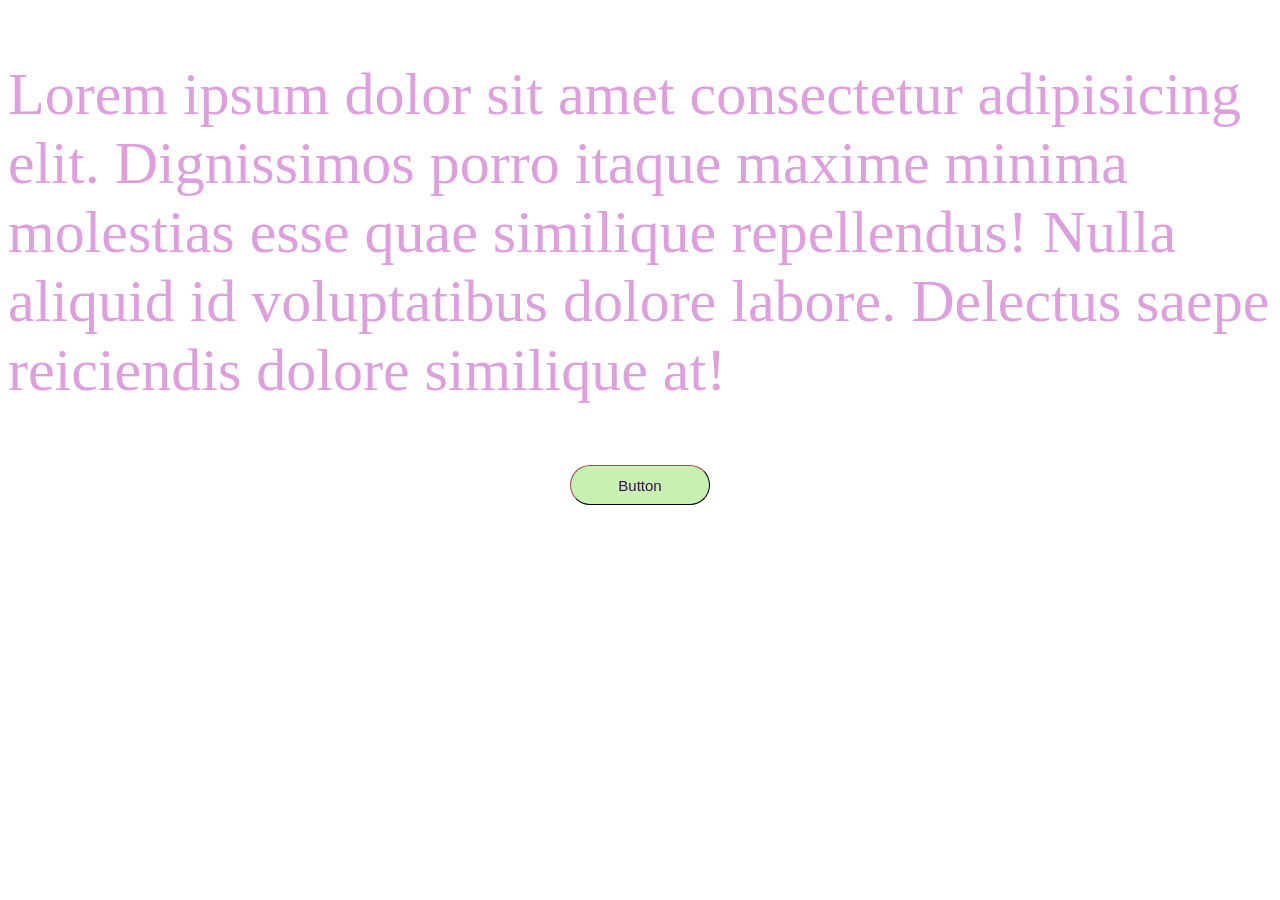
==== Lee/Lee.html @ 7524096f "lovely" ====
<!DOCTYPE html>
<html lang="en">
<head>
    <meta charset="UTF-8">
    <meta name="viewport" content="width=device-width, initial-scale=1.0">
    <link rel="stylesheet" href="styles.css">
    <title>My Portfolio</title>
</head>
<body>
    <p class="lorem">Lorem ipsum dolor sit amet consectetur adipisicing elit. Dignissimos porro itaque maxime minima molestias esse quae similique repellendus! Nulla aliquid id voluptatibus dolore labore. Delectus saepe reiciendis dolore similique at!</p>
    <a href="https://www.youtube.com/"><button class="button">Button</button></a> 
</body>
</html>
---- Lee/styles.css ----
.lorem {
    font-size: 60px;
    color: plum;
}
.button {
    width: 140px;
    height: 40px;
    border-radius: 50px;
    border-width: 0.3px;
    border-color: rgb(78, 35, 35);
    background-color: rgb(199, 241, 179);
    display: flex;
    align-items: center;
    margin: auto;
    justify-content: center;
    font-family: 'Lucida Sans', 'Lucida Sans Regular', 'Lucida Grande', 'Lucida Sans Unicode', Geneva, Verdana, sans-serif;
    cursor: pointer;
    font-size: 15px;
    color: rgb(56, 14, 76);
    transition: backround-color 0.3s ease;
}
a{
    text-decoration: none;
}
.button:hover{
    background-color: rgb(160, 202, 140);
}

.button:active{
    background-color: rgb(56, 14, 76);
    color: rgb(199, 241, 179);
}
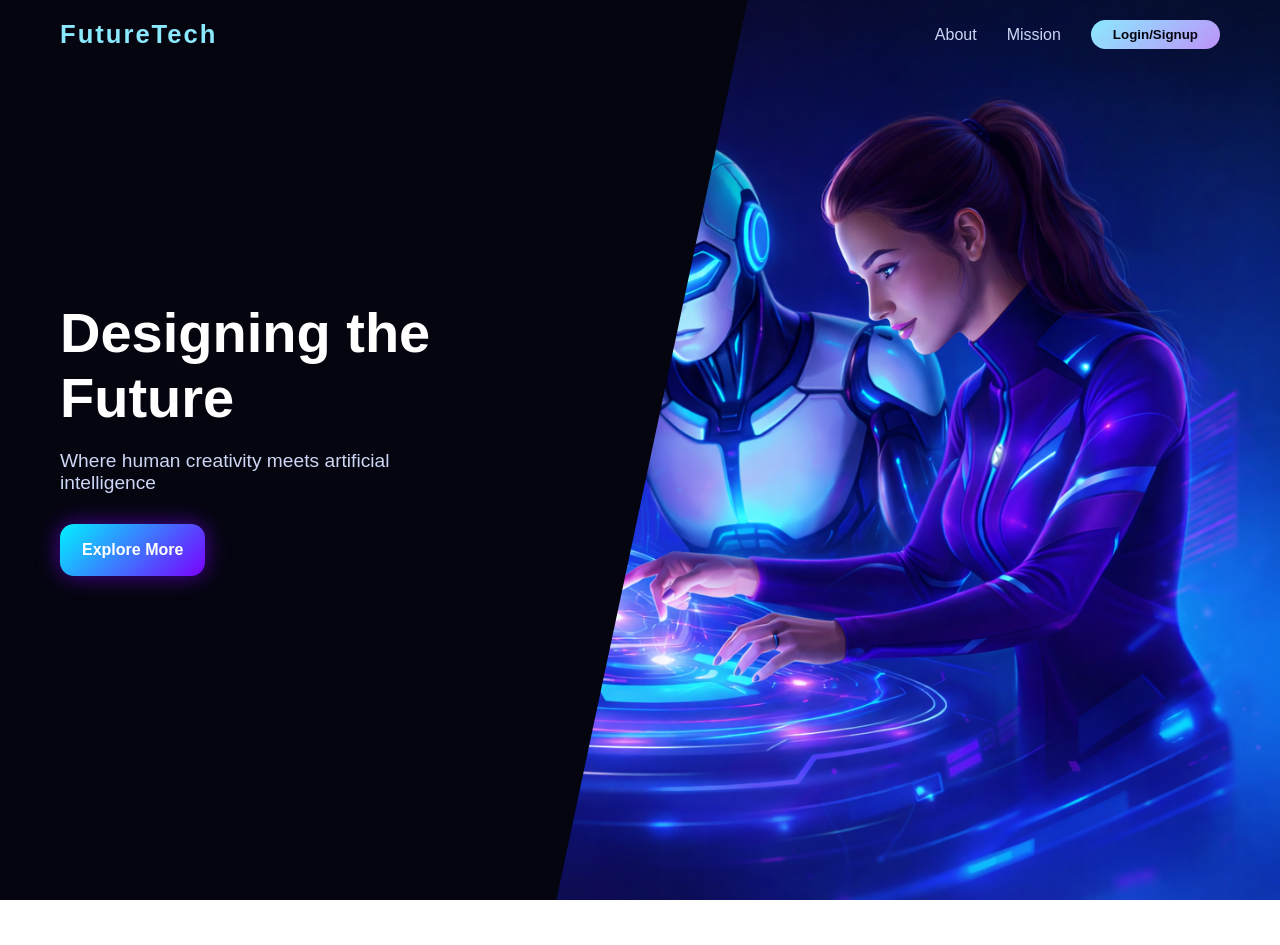
==== commit 02f54b5f: "update" ====
--- a/Lee/Lee.html
+++ b/Lee/Lee.html
@@ -1,13 +1,32 @@
 <!DOCTYPE html>
 <html lang="en">
 <head>
-    <meta charset="UTF-8">
-    <meta name="viewport" content="width=device-width, initial-scale=1.0">
-    <link rel="stylesheet" href="styles.css">
-    <title>My Portfolio</title>
+    <meta charset="UTF-8" />
+    <meta name="viewport" content="width=device-width, initial-scale=1.0" />
+    <title>FutureTech</title>
+    <link rel="stylesheet" href="styles.css" />
 </head>
 <body>
-    <p class="lorem">Lorem ipsum dolor sit amet consectetur adipisicing elit. Dignissimos porro itaque maxime minima molestias esse quae similique repellendus! Nulla aliquid id voluptatibus dolore labore. Delectus saepe reiciendis dolore similique at!</p>
-    <a href="https://www.youtube.com/"><button class="button">Button</button></a> 
+    <header class="hero-split">
+    <nav class="navbar">
+        <h1 class="logo">FutureTech</h1>
+        <ul>
+            <li><a href="#about">About</a></li>
+            <li><a href="#mission">Mission</a></li>
+            <li><button  class="cta-btn" onclick="openAuth()">Login/Signup</button></li>
+        </ul>
+    </nav>
+
+    <div class="left">
+        <div class="hero-content">
+            <h2>Designing the Future</h2>
+            <p>Where human creativity meets artificial intelligence</p>
+            <button class="primary-btn">Explore More</button>
+        </div>
+    </div>
+
+    <div class="right"></div>
+</header>
 </body>
-</html>+
+</html>
--- a/Lee/styles.css
+++ b/Lee/styles.css
@@ -1,33 +1,363 @@
-.lorem {
-    font-size: 60px;
-    color: plum;
-}
-.button {
-    width: 140px;
-    height: 40px;
-    border-radius: 50px;
-    border-width: 0.3px;
-    border-color: rgb(78, 35, 35);
-    background-color: rgb(199, 241, 179);
-    display: flex;
+/* RESET */
+* {
+    margin: 0;
+    padding: 0;
+    box-sizing: border-box;
+    font-family: "Segoe UI", sans-serif;
+}
+
+/* BODY */
+body {
+    background: #050510;
+    color: #ffffff;
+    overflow-x: hidden;
+}
+
+/* =========================
+   HERO SPLIT SECTION
+========================= */
+.hero-split {
+    display: flex;
+    height: 100vh;
+    width: 100%;
+    background: #050510;
+}
+
+/* LEFT SIDE (TEXT AREA) */
+.left {
+    width: 40%;
+    padding: 40px 60px;
+    position: relative;
+    z-index: 2;
+}
+
+/* RIGHT SIDE (IMAGE AREA) */
+.right {
+    width: 60%;
+    background: url("BG.png") right / cover no-repeat;
+    position: relative;
+}
+
+
+/* DIAGONAL DIVIDER */
+.right::before {
+    content: "";
+    position: absolute;
+    left: -100px;
+    top: 0;
+    width: 240px;
+    height: 100%;
+    background: #050510;
+    transform: skewX(-12deg);
+    z-index: 1;
+    pointer-events: none;
+}
+
+
+
+
+/* =========================
+   NAVBAR
+========================= */
+.navbar {
+    position: absolute;
+    top: 0;
+    left: 0;
+    width: 100%;
+    padding: 20px 60px;
+    display: flex;
+    justify-content: space-between;
     align-items: center;
-    margin: auto;
-    justify-content: center;
-    font-family: 'Lucida Sans', 'Lucida Sans Regular', 'Lucida Grande', 'Lucida Sans Unicode', Geneva, Verdana, sans-serif;
+    z-index: 10;
+}
+
+
+.logo {
+    font-size: 1.6rem;
+    letter-spacing: 2px;
+    color: #8be9fd;
+}
+
+.navbar ul {
+    display: flex;
+    list-style: none;
+    gap: 30px;
+    align-items: center; /* IMPORTANT */
+}
+
+.navbar a {
+    text-decoration: none;
+    color: #cdd6f4;
+    transition: color 0.3s ease;
+}
+
+.navbar a:hover {
+    color: #8be9fd;
+}
+
+.navbar .cta-btn {
+    padding: 8px 22px;   /* slightly less vertical padding */
+    line-height: 1;      /* prevents text from sitting low */
+    display: flex;
+    align-items: center;
+}
+
+/* =========================
+   BUTTONS
+========================= */
+.cta-btn,
+.primary-btn {
+    padding: 10px 22px;
+    border-radius: 30px;
+    border: none;
     cursor: pointer;
-    font-size: 15px;
-    color: rgb(56, 14, 76);
-    transition: backround-color 0.3s ease;
-}
-a{
-    text-decoration: none;
-}
-.button:hover{
-    background-color: rgb(160, 202, 140);
-}
-
-.button:active{
-    background-color: rgb(56, 14, 76);
-    color: rgb(199, 241, 179);
-}
-
+    background: linear-gradient(135deg, #8be9fd, #bd93f9);
+    color: #050510;
+    font-weight: bold;
+    transition: transform 0.3s ease, box-shadow 0.3s ease;
+}
+
+.cta-btn:hover,
+.primary-btn:hover {
+    transform: translateY(-2px);
+    box-shadow: 0 10px 25px rgba(139, 233, 253, 0.3);
+}
+
+/* =========================
+   HERO CONTENT
+========================= */
+.hero-content {
+    margin-top: 260px;
+    max-width: 520px;
+}
+
+.hero-content h2 {
+    font-size: 3.5rem;
+    margin-bottom: 20px;
+}
+
+.hero-content p {
+    font-size: 1.2rem;
+    margin-bottom: 30px;
+    color: #cdd6f4;
+}
+
+/* =========================
+   ABOUT SECTION
+========================= */
+.about {
+    display: flex;
+    align-items: center;
+    gap: 60px;
+    padding: 80px;
+    background: #050510;
+}
+
+.about img {
+    width: 50%;
+    border-radius: 20px;
+    box-shadow: 0 0 40px rgba(139, 233, 253, 0.3);
+}
+
+.about .text {
+    max-width: 500px;
+}
+
+.about h3 {
+    font-size: 2.5rem;
+    margin-bottom: 20px;
+    color: #bd93f9;
+}
+
+.about p {
+    line-height: 1.7;
+    color: #cdd6f4;
+}
+
+/* =========================
+   FOOTER
+========================= */
+footer {
+    text-align: center;
+    padding: 30px;
+    background: #02020a;
+    font-size: 0.9rem;
+    color: #6c7086;
+}
+
+/* =========================
+   RESPONSIVE DESIGN
+========================= */
+@media (max-width: 900px) {
+    .hero-split {
+        flex-direction: column;
+    }
+
+    .left,
+    .right {
+        width: 100%;
+    }
+
+    .right {
+        height: 50vh;
+    }
+
+    .right::before {
+        display: none;
+    }
+
+    .hero-content {
+        margin-top: 80px;
+    }
+
+    .about {
+        flex-direction: column;
+        padding: 40px;
+    }
+
+    .about img {
+        width: 100%;
+    }
+}
+
+* {
+  margin: 0;
+  padding: 0;
+  box-sizing: border-box;
+  font-family: "Segoe UI", sans-serif;
+}
+
+body {
+  height: 100vh;
+  background: url("bg.png") center/cover no-repeat;
+  display: flex;
+  justify-content: center;
+  align-items: center;
+  position: relative;
+}
+
+/* Blurry background */
+body::before {
+  content: "";
+  position: absolute;
+  inset: 0;
+  background: inherit;
+  filter: blur(14px);
+  transform: scale(1.1);
+  z-index: -1;
+}
+
+/* Container */
+.container {
+  width: 960px;
+  height: 560px;
+  display: flex;
+  backdrop-filter: blur(18px);
+  background: rgba(10, 15, 30, 0.65);
+  border-radius: 22px;
+  box-shadow: 0 0 50px rgba(0, 180, 255, 0.4);
+  overflow: hidden;
+}
+
+/* Side image */
+.side-image {
+  width: 55%;
+  background: url("space.png") center/cover no-repeat;
+  position: relative;
+}
+
+.side-image::after {
+  content: "";
+  position: absolute;
+  inset: 0;
+  background: linear-gradient(
+    120deg,
+    rgba(0, 255, 255, 0.2),
+    rgba(120, 0, 255, 0.3)
+  );
+}
+
+/* Auth card (login & signup) */
+.auth-card {
+  width: 45%;
+  padding: 60px;
+  display: flex;
+  flex-direction: column;
+  justify-content: center;
+  gap: 20px;
+  background: rgba(255, 255, 255, 0.06);
+}
+
+/* Inputs */
+.auth-card input {
+  height: 50px;
+  border-radius: 12px;
+  border: none;
+  outline: none;
+  padding: 0 18px;
+  background: rgba(255,255,255,0.1);
+  color: #fff;
+  font-size: 15px;
+  box-shadow: inset 0 0 12px rgba(0,180,255,0.25);
+}
+
+/* Remember me */
+.options {
+  display: flex;
+  align-items: center;
+}
+
+.remember {
+  display: flex;
+  align-items: center;
+  gap: 8px;
+  color: #ccefff;
+  font-size: 14px;
+}
+
+.remember input {
+  accent-color: #00f2ff;
+}
+
+/* Main button */
+.primary-btn {
+  height: 52px;
+  border-radius: 14px;
+  border: none;
+  cursor: pointer;
+  font-size: 16px;
+  font-weight: 600;
+  color: #fff;
+  background: linear-gradient(135deg, #00f2ff, #7a00ff);
+  box-shadow: 0 0 22px rgba(122,0,255,0.6);
+  transition: transform 0.2s ease, box-shadow 0.2s ease;
+}
+
+.primary-btn:hover {
+  transform: scale(1.03);
+  box-shadow: 0 0 32px rgba(0,242,255,0.9);
+}
+
+/* Secondary link button */
+.link-btn {
+  background: transparent;
+  border: none;
+  color: #9fdfff;
+  cursor: pointer;
+  font-size: 14px;
+  text-decoration: underline;
+  transition: color 0.2s ease;
+}
+
+.link-btn:hover {
+  color: #00f2ff;
+}
+
+/* Layout modifiers */
+.login .auth-card {
+  border-right: 1px solid rgba(255,255,255,0.1);
+}
+
+.signup .auth-card {
+  border-left: 1px solid rgba(255,255,255,0.1);
+}
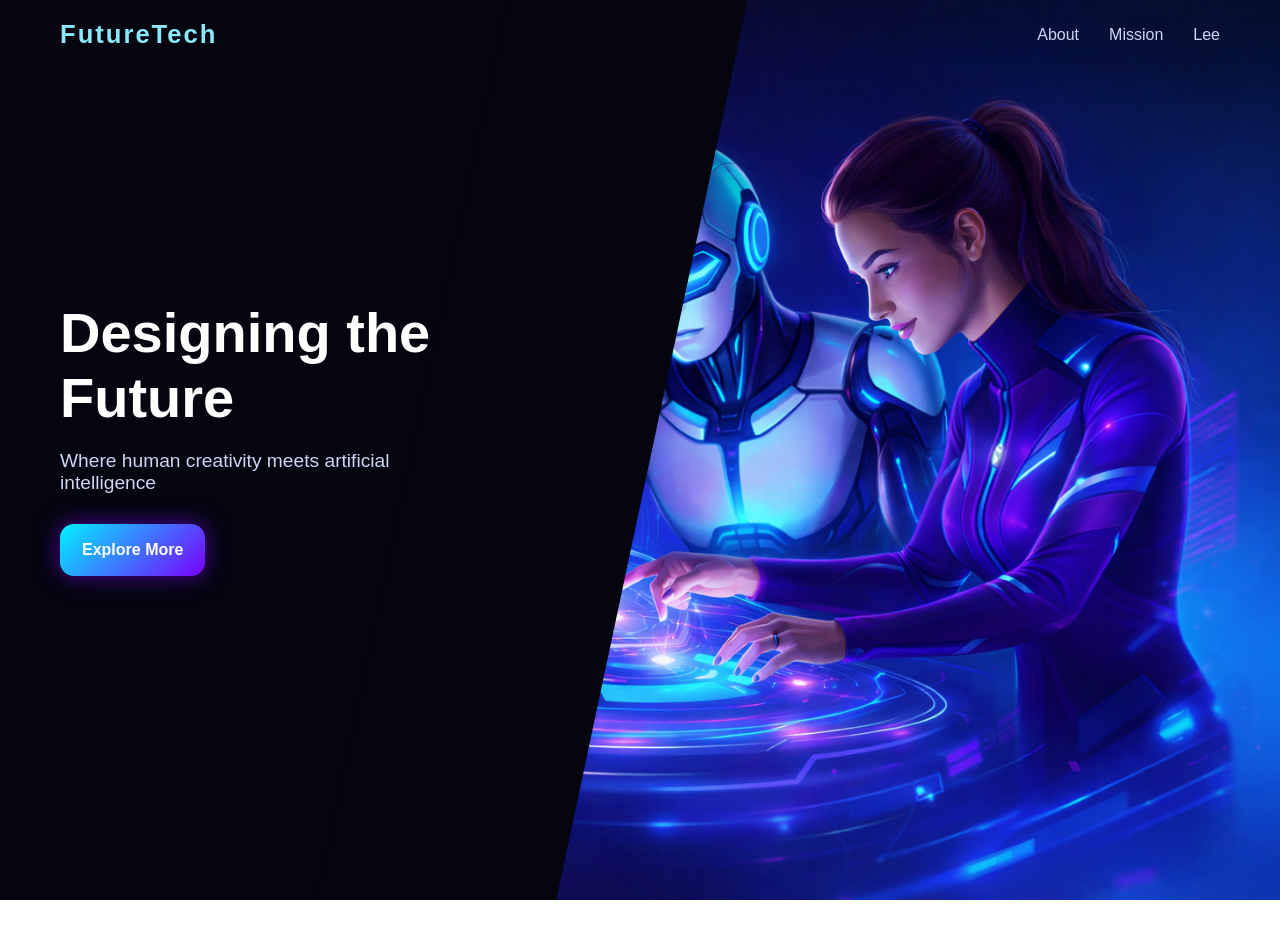
==== commit f218ddc6: "update" ====
--- a/Lee/Lee.html
+++ b/Lee/Lee.html
@@ -13,7 +13,8 @@
         <ul>
             <li><a href="#about">About</a></li>
             <li><a href="#mission">Mission</a></li>
-            <li><button  class="cta-btn" onclick="openAuth()">Login/Signup</button></li>
+            <li><a href="Profile.html">Lee
+            </a></li>
         </ul>
     </nav>
 
@@ -27,6 +28,7 @@
 
     <div class="right"></div>
 </header>
+<script src="JS.js"></script>
 </body>
 
 </html>
--- a/Lee/styles.css
+++ b/Lee/styles.css
@@ -4,6 +4,10 @@
     padding: 0;
     box-sizing: border-box;
     font-family: "Segoe UI", sans-serif;
+}
+
+html, body {
+    overflow: hidden;
 }
 
 /* BODY */
@@ -76,6 +80,7 @@
     font-size: 1.6rem;
     letter-spacing: 2px;
     color: #8be9fd;
+    cursor: pointer;
 }
 
 .navbar ul {
@@ -361,3 +366,285 @@
 .signup .auth-card {
   border-left: 1px solid rgba(255,255,255,0.1);
 }
+
+/* =========================
+   FUTURETECH PROFILE PAGE
+   (ISOLATED STYLES)
+========================= */
+
+.ft-profile-page {
+  min-height: 100vh;
+  background: radial-gradient(circle at top right, #3b0a6d, #05010d 60%);
+  color: #eae6ff;
+  font-family: "Segoe UI", sans-serif;
+  padding: 120px 60px 60px;
+}
+
+/* =========================
+   LAYOUT
+========================= */
+.ft-profile-layout {
+  display: grid;
+  grid-template-columns: 320px 1fr;
+  gap: 40px;
+  max-width: 1200px;
+  margin: 0 auto;
+}
+
+/* =========================
+   PROFILE CARD
+========================= */
+.ft-profile-card {
+  background: linear-gradient(
+    180deg,
+    rgba(115, 80, 255, 0.25),
+    rgba(20, 10, 40, 0.9)
+  );
+  border-radius: 22px;
+  padding: 32px;
+  text-align: center;
+  box-shadow: 0 20px 60px rgba(0, 0, 0, 0.45);
+}
+
+.ft-profile-avatar {
+  width: 120px;
+  height: 120px;
+  border-radius: 50%;
+  margin: 0 auto 20px;
+  background: linear-gradient(135deg, #8be9fd, #7c4dff);
+  display: flex;
+  align-items: center;
+  justify-content: center;
+  font-size: 2.6rem;
+  font-weight: 700;
+  color: #050510;
+}
+
+.ft-profile-name {
+  font-size: 1.4rem;
+  margin-bottom: 8px;
+}
+
+.ft-profile-email,
+.ft-profile-address {
+  font-size: 0.9rem;
+  color: #c7c3ff;
+  margin-bottom: 10px;
+}
+
+/* =========================
+   INFO SECTION
+========================= */
+.ft-profile-info {
+  background: linear-gradient(
+    180deg,
+    rgba(30, 15, 70, 0.95),
+    rgba(10, 5, 30, 0.95)
+  );
+  border-radius: 22px;
+  padding: 40px;
+  box-shadow: 0 20px 60px rgba(0, 0, 0, 0.5);
+}
+
+.ft-profile-info h3 {
+  font-size: 1.5rem;
+  margin-bottom: 18px;
+  color: #8be9fd;
+}
+
+.ft-profile-info p {
+  line-height: 1.8;
+  color: #ddd9ff;
+  max-width: 720px;
+}
+
+/* =========================
+   RESPONSIVE
+========================= */
+@media (max-width: 900px) {
+  .ft-profile-layout {
+    grid-template-columns: 1fr;
+  }
+
+  .ft-profile-page {
+    padding: 100px 30px 40px;
+  }
+}
+
+.navbar-profile {
+  background:black;
+  backdrop-filter: blur(14px);
+  border-bottom: 1px solid rgba(139, 233, 253, 0.18);
+}
+
+/* Optional polish */
+.navbar-profile a {
+  color: #e6e9ff;
+}
+
+.navbar-profile a:hover {
+  color: #8be9fd;
+}
+
+/* =========================
+   FUTURETECH SETTINGS PAGE
+========================= */
+
+.ft-settings-page * {
+  box-sizing: border-box;
+  font-family: "Segoe UI", sans-serif;
+}
+
+.ft-settings-page {
+  min-height: 100vh;
+  background: radial-gradient(circle at top right, #3b0a6d, #05010d 60%);
+  color: #eae6ff;
+}
+
+/* =========================
+   PAGE LAYOUT
+========================= */
+.ft-settings-page {
+  padding: 100px 60px 80px;
+}
+
+/* =========================
+   HEADER
+========================= */
+.ft-settings-header {
+  max-width: 800px;
+  margin: 0 auto 40px;
+}
+
+.ft-settings-back {
+  display: inline-block;
+  margin-bottom: 16px;
+  font-size: 0.9rem;
+  color: #9fdfff;
+  text-decoration: none;
+  transition: color 0.2s ease, transform 0.2s ease;
+}
+
+.ft-settings-back:hover {
+  color: #8be9fd;
+  transform: translateX(-4px);
+}
+
+.ft-settings-header h2 {
+  font-size: 2.4rem;
+  color: #8be9fd;
+  margin-bottom: 10px;
+}
+
+.ft-settings-header p {
+  color: #c7c3ff;
+  font-size: 1rem;
+}
+
+/* =========================
+   SETTINGS CARD
+========================= */
+.ft-settings-card {
+  max-width: 800px;
+  margin: 0 auto;
+  background: linear-gradient(
+    180deg,
+    rgba(30, 15, 70, 0.95),
+    rgba(10, 5, 30, 0.95)
+  );
+  border-radius: 24px;
+  padding: 40px;
+  box-shadow: 0 25px 70px rgba(0, 0, 0, 0.5);
+}
+
+/* =========================
+   FORM GROUPS
+========================= */
+.ft-settings-group {
+  display: flex;
+  flex-direction: column;
+  margin-bottom: 28px;
+}
+
+.ft-settings-group label {
+  font-size: 0.95rem;
+  margin-bottom: 8px;
+  color: #e6e9ff;
+}
+
+.ft-settings-group input,
+.ft-settings-group select {
+  height: 48px;
+  border-radius: 12px;
+  border: none;
+  padding: 0 16px;
+  font-size: 0.95rem;
+  background: rgba(255, 255, 255, 0.08);
+  color: #ffffff;
+  outline: none;
+}
+
+.ft-settings-group input::placeholder {
+  color: #9fa4ff;
+}
+
+.ft-settings-group small {
+  margin-top: 6px;
+  font-size: 0.75rem;
+  color: #9fa4ff;
+  line-height: 1.4;
+}
+
+/* =========================
+   SAVE BUTTON
+========================= */
+.ft-settings-save-btn {
+  margin-top: 20px;
+  width: 100%;
+  height: 52px;
+  border-radius: 14px;
+  border: none;
+  cursor: pointer;
+  font-size: 1rem;
+  font-weight: 600;
+  color: #050510;
+  background: linear-gradient(135deg, #8be9fd, #bd93f9);
+  box-shadow: 0 0 26px rgba(139, 233, 253, 0.35);
+  transition: transform 0.25s ease, box-shadow 0.25s ease;
+}
+
+.Setting {
+    text-decoration: none;
+}
+
+.ft-settings-save-btn:hover {
+  transform: translateY(-2px);
+  box-shadow: 0 0 36px rgba(139, 233, 253, 0.6);
+}
+
+/* =========================
+   RESPONSIVE
+========================= */
+@media (max-width: 900px) {
+  .ft-settings-page {
+    padding: 80px 30px 60px;
+  }
+
+  .ft-settings-card {
+    padding: 30px;
+  }
+}
+
+#registerForm {
+  display: flex;
+  flex-direction: column;
+  gap: 15px;
+  width: 100%;
+}
+
+#loginForm{
+  display: flex;
+  flex-direction: column;
+  gap: 15px;
+  width: 100%;
+}
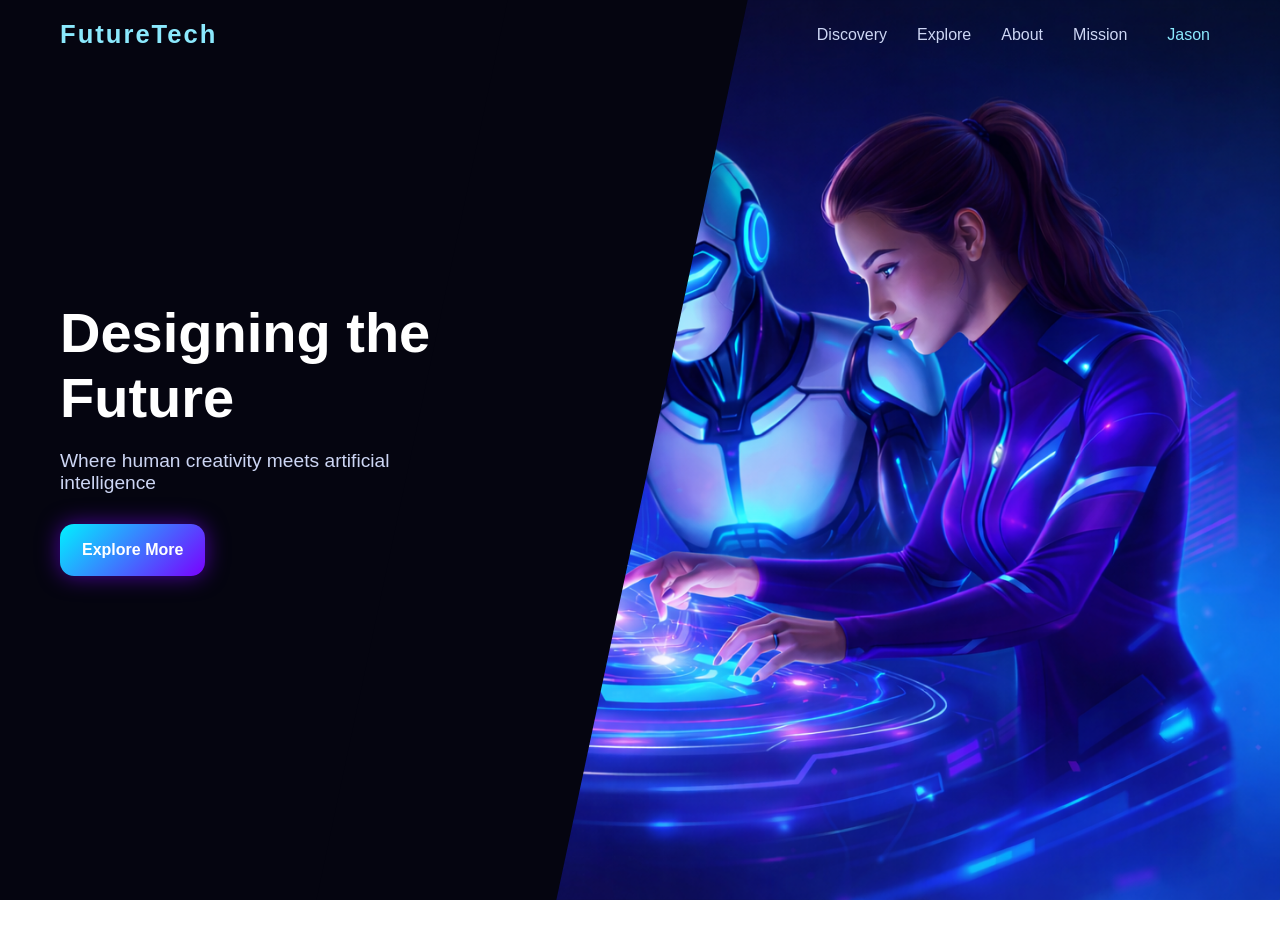
==== commit b1b3fce8: "update" ====
--- a/Lee/Lee.html
+++ b/Lee/Lee.html
@@ -8,27 +8,27 @@
 </head>
 <body>
     <header class="hero-split">
-    <nav class="navbar">
-        <h1 class="logo">FutureTech</h1>
-        <ul>
-            <li><a href="#about">About</a></li>
-            <li><a href="#mission">Mission</a></li>
-            <li><a href="Profile.html">Lee
-            </a></li>
-        </ul>
-    </nav>
+        <nav class="navbar">
+            <h1 class="logo"><a href="#" id="navLogoLink" style="color: inherit; text-decoration: none;">FutureTech</a></h1>
+            <ul>
+                <li><a href="api.html">Discovery</a></li>
+                <li><a href="#">Explore</a></li>
+                <li><a href="#about">About</a></li>
+                <li><a href="#mission">Mission</a></li>
+                <li><a href="Profile.html" id="navUserName">Lee</a></li>
+            </ul>
+        </nav>
 
-    <div class="left">
-        <div class="hero-content">
-            <h2>Designing the Future</h2>
-            <p>Where human creativity meets artificial intelligence</p>
-            <button class="primary-btn">Explore More</button>
+        <div class="left">
+            <div class="hero-content">
+                <h2>Designing the Future</h2>
+                <p>Where human creativity meets artificial intelligence</p>
+                <a href="api.html" style="text-decoration: none; color: white;"><button class="primary-btn">Explore More</button></a>
+            </div>
         </div>
-    </div>
 
-    <div class="right"></div>
-</header>
-<script src="JS.js"></script>
+        <div class="right"></div>
+    </header>
+    <script src="JS.js"></script>
 </body>
-
-</html>
+</html>
--- a/Lee/styles.css
+++ b/Lee/styles.css
@@ -234,7 +234,7 @@
 
 body {
   height: 100vh;
-  background: url("bg.png") center/cover no-repeat;
+  background: url("BG.png") center/cover no-repeat;
   display: flex;
   justify-content: center;
   align-items: center;
@@ -267,7 +267,7 @@
 /* Side image */
 .side-image {
   width: 55%;
-  background: url("space.png") center/cover no-repeat;
+  background: url("Space.png") center/cover no-repeat;
   position: relative;
 }
 
@@ -294,7 +294,9 @@
 }
 
 /* Inputs */
-.auth-card input {
+.auth-card input[type="text"],
+.auth-card input[type="email"],
+.auth-card input[type="password"] {
   height: 50px;
   border-radius: 12px;
   border: none;
@@ -303,7 +305,6 @@
   background: rgba(255,255,255,0.1);
   color: #fff;
   font-size: 15px;
-  box-shadow: inset 0 0 12px rgba(0,180,255,0.25);
 }
 
 /* Remember me */
@@ -647,4 +648,507 @@
   flex-direction: column;
   gap: 15px;
   width: 100%;
+}
+
+.password-box {
+  position: relative;
+}
+
+.password-box input {
+  width: 100%;
+  padding-right: 40px;
+}
+
+.toggle-password {
+  position: absolute;
+  right: 12px;
+  top: 50%;
+  transform: translateY(-50%);
+  cursor: pointer;
+  font-size: 16px;
+  color: #9fdfff;
+}
+/* =========================
+   API PAGE FULL LAYOUT
+========================= */
+
+.ft-api-page{
+  min-height:100vh;
+  padding:120px 80px;
+
+  background: radial-gradient(circle at top right,#3b0a6d,#05010d 60%);
+}
+
+/* Title */
+
+.page-title{
+  font-size:2.6rem;
+  color:#8be9fd;
+  text-align:center;
+
+  text-shadow:0 0 10px #8be9fd;
+}
+
+.page-subtitle{
+  text-align:center;
+  color:#c7c3ff;
+  margin-bottom:60px;
+}
+
+/* GRID */
+
+.api-grid{
+  display:grid;
+  grid-template-columns:1fr 1fr;
+  gap:40px;
+}
+
+/* CARD */
+
+.api-section{
+  padding:40px;
+
+  border-radius:20px;
+
+  background: rgba(20,10,40,0.6);
+
+  backdrop-filter: blur(16px);
+
+  border:1px solid rgba(139,233,253,0.2);
+
+  box-shadow:0 15px 60px rgba(0,0,0,0.5);
+}
+
+/* HEADINGS */
+
+.api-section h3{
+  margin-bottom:20px;
+  color:#8be9fd;
+}
+
+/* BUTTON */
+
+.api-section button{
+  padding:10px 22px;
+  border-radius:30px;
+  border:none;
+  cursor:pointer;
+  font-weight:bold;
+
+  background: linear-gradient(135deg,#8be9fd,#bd93f9);
+
+  box-shadow:0 0 15px rgba(139,233,253,0.5);
+
+  transition:all .3s ease;
+}
+
+.api-section button:hover{
+  transform:scale(1.05);
+  box-shadow:0 0 30px #bd93f9;
+}
+
+/* INPUT */
+
+.planet-search{
+  display:flex;
+  gap:10px;
+  margin-bottom:20px;
+}
+
+.planet-search input{
+  flex:1;
+  height:42px;
+  border-radius:10px;
+  border:none;
+  padding:0 12px;
+
+  background:rgba(255,255,255,0.08);
+  color:white;
+}
+
+/* RESULTS */
+
+#jokeBox,
+#planetResult{
+  margin-top:20px;
+  color:#ddd9ff;
+  line-height:1.6;
+}
+
+/* =========================
+   ADMIN & TABLE STYLES
+========================= */
+.admin-table {
+    width: 100%;
+    border-collapse: collapse;
+    margin-top: 20px;
+    color: #ddd9ff;
+}
+
+.admin-table th {
+    border-bottom: 2px solid #8be9fd;
+    padding: 12px;
+    text-align: left;
+    color: #8be9fd;
+}
+
+.admin-table td {
+    padding: 12px;
+    border-bottom: 1px solid rgba(139, 233, 253, 0.1);
+}
+
+.delete-btn {
+    background: linear-gradient(135deg, #ff5555, #ff4444) !important;
+    padding: 6px 15px !important;
+    font-size: 0.8rem !important;
+    border-radius: 5px;
+    border: none;
+    color: white;
+    cursor: pointer;
+    box-shadow: 0 0 10px rgba(255, 85, 85, 0.3);
+}
+
+.delete-btn:hover {
+    transform: scale(1.05);
+    box-shadow: 0 0 15px rgba(255, 85, 85, 0.5);
+}
+/* ADMIN & MANAGEMENT STYLES */
+.admin-table {
+    width: 100%;
+    border-collapse: collapse;
+    margin-top: 20px;
+    color: #ddd9ff;
+    background: rgba(0, 0, 0, 0.2);
+    border-radius: 8px;
+    overflow: hidden;
+}
+
+.admin-table th {
+    background: rgba(139, 233, 253, 0.1);
+    border-bottom: 2px solid #8be9fd;
+    padding: 12px;
+    text-align: left;
+    color: #8be9fd;
+}
+
+.admin-table td {
+    padding: 12px;
+    border-bottom: 1px solid rgba(139, 233, 253, 0.1);
+}
+
+.delete-btn {
+    background: linear-gradient(135deg, #ff5555, #ff4444) !important;
+    padding: 6px 15px !important;
+    font-size: 0.8rem !important;
+    border-radius: 5px;
+    border: none;
+    color: white;
+    cursor: pointer;
+    transition: 0.3s;
+}
+
+.delete-btn:hover {
+    transform: scale(1.05);
+    box-shadow: 0 0 10px rgba(255, 85, 85, 0.5);
+}
+
+/* CLEAN & SIMPLE NAVBAR NAME */
+#navUserName {
+    color: #8be9fd; /* Theme accent color */
+    text-decoration: none;
+    font-weight: 500;
+    padding: 5px 10px;
+    border-radius: 4px;
+    transition: background 0.3s ease;
+}
+
+#navUserName:hover {
+    background: rgba(139, 233, 253, 0.1); /* Subtle glow on hover */
+    color: #fff;
+}
+
+/* --- ISOLATED DISCOVERY STYLES --- */
+#apiDiscoveryPage {
+    height: 100vh;
+    overflow: hidden; /* Stops the whole page from scrolling */
+    display: flex;
+    flex-direction: column;
+}
+
+#apiDiscoveryPage .api-main-wrapper {
+    flex: 1;
+    display: flex;
+    flex-direction: column;
+    align-items: center;
+    padding: 20px;
+    height: 90vh;
+}
+
+#apiDiscoveryPage .hub-header {
+    text-align: center;
+    margin-bottom: 20px;
+    flex-shrink: 0;
+}
+
+/* THE BIG FIXED BOX */
+#apiDiscoveryPage .fixed-discovery-box {
+    width: 90%;
+    max-width: 1100px;
+    height: 70vh; /* Fixed height: won't grow or shrink */
+    background: rgba(15, 15, 25, 0.95);
+    border: 1px solid rgba(139, 233, 253, 0.3);
+    border-radius: 20px;
+    padding: 30px;
+    display: flex;
+    flex-direction: column; /* Stack search on results */
+    box-shadow: 0 0 50px rgba(0, 0, 0, 0.8);
+}
+
+/* SEARCH AREA */
+#apiDiscoveryPage .search-controls {
+    flex-shrink: 0;
+    margin-bottom: 25px;
+}
+
+#apiDiscoveryPage .search-bar-inner {
+    display: flex;
+    gap: 15px;
+    margin-top: 10px;
+}
+
+#apiDiscoveryPage .search-bar-inner input {
+    flex: 1;
+    padding: 15px;
+    background: #050505;
+    border: 1px solid #333;
+    border-radius: 8px;
+    color: white;
+    outline: none;
+}
+
+/* THE RESULTS SCROLL AREA (The only part that moves) */
+#apiDiscoveryPage .results-scroll-area {
+    flex-grow: 1;
+    overflow-y: auto; /* Internal scroll only */
+    padding-right: 15px;
+    border-top: 1px solid rgba(255, 255, 255, 0.1);
+    padding-top: 20px;
+}
+
+/* Individual Result Cards */
+#apiDiscoveryPage .results-scroll-area div {
+    background: rgba(255, 255, 255, 0.03);
+    border: 1px solid rgba(139, 233, 253, 0.1);
+    padding: 20px;
+    border-radius: 10px;
+    margin-bottom: 15px;
+}
+
+/* Custom Techy Scrollbar */
+#apiDiscoveryPage .results-scroll-area::-webkit-scrollbar {
+    width: 6px;
+}
+#apiDiscoveryPage .results-scroll-area::-webkit-scrollbar-thumb {
+    background: #8be9fd;
+    border-radius: 10px;
+}
+/* --- ISOLATED API PAGE STYLES --- */
+#api-page-fixed {
+    height: 100vh;
+    width: 100vw;
+    margin: 0;
+    overflow: hidden; 
+    background: radial-gradient(circle at top right, #3b0a6d, #05010d 60%) !important;
+    display: flex;
+    flex-direction: column;
+}
+
+#api-page-fixed .api-main-content {
+    flex: 1;
+    display: flex;
+    flex-direction: column;
+    align-items: center;
+    padding-top: 20px;
+}
+
+#api-page-fixed .api-title h1 {
+    color: #fff;
+    font-size: 2.2rem;
+    letter-spacing: 2px;
+    margin-bottom: 5px;
+    text-shadow: 0 0 15px rgba(139, 233, 253, 0.4);
+}
+
+/* --- THE FIXED BOX (STRICT & BIG) --- */
+#api-page-fixed .fixed-box {
+    width: 950px;
+    height: 600px;
+    background: rgba(10, 5, 20, 0.9);
+    border: 1px solid rgba(139, 233, 253, 0.2);
+    border-radius: 15px;
+    padding: 30px;
+    display: flex;
+    flex-direction: column;
+    box-shadow: 0 20px 60px rgba(0, 0, 0, 0.8);
+}
+
+/* --- NEON SEARCH DESIGN --- */
+#api-page-fixed .search-header {
+    flex-shrink: 0;
+    margin-bottom: 25px;
+}
+
+#api-page-fixed .search-label {
+    font-size: 0.75rem;
+    color: #8be9fd;
+    font-weight: bold;
+    letter-spacing: 1.5px;
+}
+
+#api-page-fixed .search-design-wrapper {
+    display: flex;
+    margin-top: 10px;
+    border-radius: 8px;
+    overflow: hidden;
+    border: 1px solid #3b0a6d;
+}
+
+#api-page-fixed .search-design-wrapper input {
+    flex: 1;
+    background: rgba(0,0,0,0.6);
+    border: none;
+    padding: 15px;
+    color: white;
+    outline: none;
+}
+
+#api-page-fixed .search-design-wrapper input:focus {
+    border-color: #8be9fd;
+    background: rgba(0, 0, 0, 0.8);
+}
+
+#api-page-fixed .neon-search-btn {
+    background: #3b0a6d;
+    color: white;
+    border: none;
+    padding: 0 30px;
+    cursor: pointer;
+    font-weight: bold;
+    transition: 0.3s;
+}
+#api-page-fixed .neon-search-btn:hover {
+    background: #8be9fd;
+    color: #05010d;
+    border-color: #8be9fd;
+    box-shadow: 0 0 20px rgba(139, 233, 253, 0.6);
+}
+
+/* --- RESULTS SCROLL AREA --- */
+#api-page-fixed .scroll-area {
+    flex-grow: 1;
+    overflow-y: auto;
+    margin-top: 20px;
+    padding-right: 10px;
+}
+.placeholder-text {
+    text-align: center;
+    color: #444;
+    margin-top: 100px;
+    font-style: italic;
+}
+
+/* Individual Results Cards */
+#api-page-fixed .scroll-area div {
+    background: rgba(255, 255, 255, 0.02);
+    border: 1px solid rgba(139, 233, 253, 0.1);
+    padding: 20px;
+    margin-bottom: 20px;
+    border-radius: 10px;
+    transition: 0.3s;
+}
+
+#api-page-fixed .scroll-area div:hover {
+    border-color: #3b0a6d;
+    background: rgba(59, 10, 109, 0.1);
+}
+
+/* Custom Purple/Cyan Scrollbar */
+#api-page-fixed .scroll-area::-webkit-scrollbar {
+    width: 5px;
+}
+#api-page-fixed .scroll-area::-webkit-scrollbar-thumb {
+    background: #3b0a6d;
+    border-radius: 10px;
+}
+
+.result-card {
+    background: rgba(255, 255, 255, 0.03);
+    border: 1px solid rgba(139, 233, 253, 0.1);
+    padding: 20px;
+    margin-bottom: 15px;
+    border-radius: 8px;
+}
+
+/* Forces Read Intel Left and Save Intel Right */
+.card-footer {
+    display: flex;
+    justify-content: space-between; 
+    align-items: center;
+    margin-top: 15px;
+    border-top: 1px solid rgba(255, 255, 255, 0.05);
+    padding-top: 10px;
+}
+
+.intel-link { color: #ff79c6; text-decoration: none; font-size: 0.8rem; font-weight: bold; }
+.save-intel-btn {
+    background: #3b0a6d;
+    color: white;
+    border: 1px solid #8be9fd;
+    padding: 6px 12px;
+    border-radius: 4px;
+    cursor: pointer;
+    font-size: 0.7rem;
+}
+
+/* --- SAVED ITEMS GRID (STANDING BOXES) --- */
+#savedList {
+    display: grid;
+    grid-template-columns: repeat(auto-fill, minmax(180px, 1fr)); /* Creates the grid */
+    gap: 20px;
+    padding: 10px;
+}
+
+.standing-box {
+    width: 180px;      /* Standing width */
+    height: 240px;     /* Rectangular standing height */
+    background: rgba(59, 10, 109, 0.2);
+    border: 1px solid #3b0a6d;
+    border-radius: 12px;
+    display: flex;
+    flex-direction: column;
+    align-items: center;
+    justify-content: center;
+    text-align: center;
+    padding: 15px;
+    transition: 0.3s;
+}
+
+.standing-box:hover {
+    border-color: #8be9fd;
+    transform: translateY(-5px);
+    background: rgba(59, 10, 109, 0.4);
+}
+
+.box-icon { font-size: 2rem; margin-bottom: 10px; }
+.standing-box h4 { font-size: 0.9rem; color: #8be9fd; margin-bottom: 10px; }
+.standing-box small { color: #666; font-size: 0.7rem; margin-bottom: 15px; }
+
+.del-btn {
+    background: #ff4444;
+    border: none;
+    color: white;
+    padding: 5px 15px;
+    border-radius: 4px;
+    font-size: 0.7rem;
+    cursor: pointer;
 }
